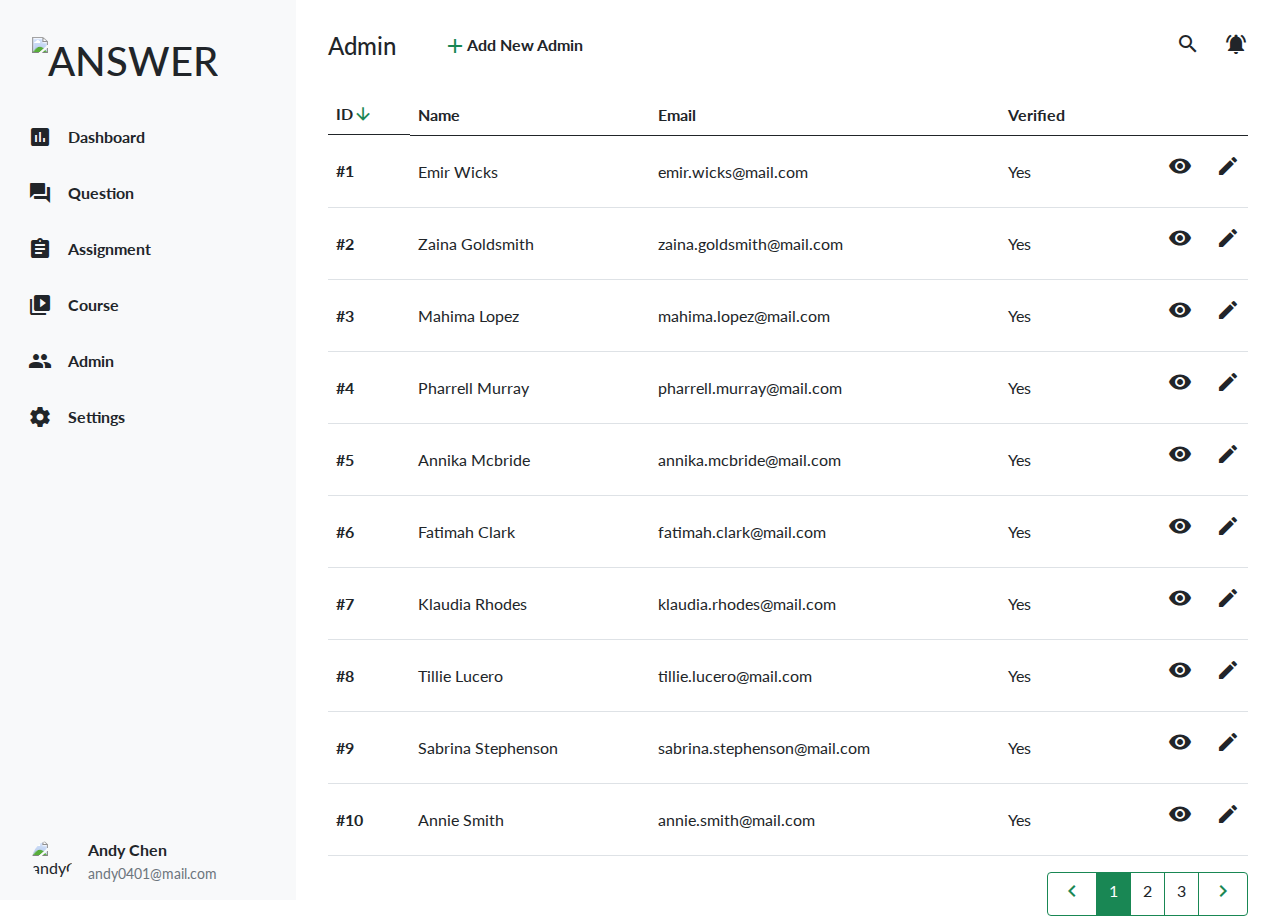
==== admin.html @ 1f4793b7 "Update 2021-08-16T09:33:43.048Z" ====
<!DOCTYPE html>
<html lang="en">

  <head>
    <meta charset="UTF-8">
    <meta name="viewport" content="width=device-width, initial-scale=1.0">
    <meta http-equiv="X-UA-Compatible" content="ie=edge">
    <title>admin</title>
    <link rel="stylesheet" href="https://cdnjs.cloudflare.com/ajax/libs/font-awesome/5.13.0/css/all.min.css" />
    <!-- 字體 -->
    <link rel="preconnect" href="https://fonts.googleapis.com">
    <link rel="preconnect" href="https://fonts.gstatic.com" crossorigin>
    <link href="https://fonts.googleapis.com/css2?family=Lato:ital,wght@0,300;0,400;0,700;0,900;1,300;1,400;1,700;1,900&family=Roboto+Mono:ital,wght@0,300;0,400;0,500;0,600;0,700;1,300;1,400;1,500;1,600;1,700&display=swap" rel="stylesheet">
    <!-- icon 字體 -->
    <link href="https://fonts.googleapis.com/css2?family=Material+Icons" rel="stylesheet">
    <link href="https://fonts.googleapis.com/css2?family=Material+Icons+Outlined" rel="stylesheet">
    <link rel="stylesheet" href="./assets/style/all.css">
  </head>

  <body>
    <div class="nav-l pt-32 d-flex flex-column justify-content-between">
      <div class="top">
        <div class="h1 mb-32 ml-32">
          <img src="https://raw.githubusercontent.com/hexschool/webLayoutTraining1st/2b326fe971cd296bd54667a9b4a63c4b0f19fab3/week5/logo-ANSWER.svg" alt="ANSWER">
        </div>
        <ul class="nav flex-column">
          <li class="nav-item mb-3 ">
            <a class="nav-link border-l primary d-flex align-items-center pl-28 fw-bold" href="#"><span class="material-icons me-3">insert_chart</span>Dashboard</a>
          </li>
          <li class="nav-item mb-3">
            <a class="nav-link border-l primary d-flex align-items-center pl-28 fw-bold" href="#"><span class="material-icons me-3">question_answer</span>Question</a>
          </li>
          <li class="nav-item mb-3">
            <a class="nav-link border-l primary d-flex align-items-center pl-28 fw-bold" href="#"><span class="material-icons me-3">assignment</span>Assignment</a>
          </li>
          <li class="nav-item mb-3">
            <a class="nav-link border-l primary d-flex align-items-center pl-28 fw-bold" href="#"><span class="material-icons me-3">video_library</span>Course</a>
          </li>
          <li class="nav-item mb-3">
            <a class="nav-link border-l primary active d-flex align-items-center pl-28 fw-bold" aria-current="page" href="admin.html"><span class="material-icons me-3">people</span>Admin</a>
          </li>
          <li class="nav-item mb-3">
            <a class="nav-link border-l primary d-flex align-items-center pl-28 fw-bold" href="#"><span class="material-icons me-3">settings</span>Settings</a>
          </li>
        </ul>
      </div>
      <div class="down d-flex ml-32">
        <img class="rounded-circle me-3" src="https://github.com/hexschool/webLayoutTraining1st/blob/master/week5/andychen.jpeg?raw=true" alt="andyChen">
        <a class="infomation" href="#">
          <div class="h2 mb-1 fw-bold">Andy Chen</div>
          <p>andy0401@mail.com</p>
        </a>
      </div>

    </div>

    
<div class="main">
    <div class="container">
        <div class="topList d-flex justify-content-between">
            <div class="admin d-flex fw-bold">
                <div class="h1 mb-0 ">
                    Admin
                </div>
                <div class="add ml-47">
                    <a class=" d-flex align-items-center" href="#">
                        <i>
                            <span class="material-icons align-middle">
                                add
                            </span>
                        </i>
                        <p class="mb-0">
                            Add New Admin
                        </p>
                    </a>
                </div>
            </div>
            <div class="search d-flex align-items-center">
                <a href="#">
                    <i><span class="material-icons me-4">search</span></i>
                </a>
                <a href="#">
                    <i><span class="material-icons">notifications_active</span></i>
                </a>
            </div>
        </div>
        <table class="table table-hover">
            <thead>
              <tr>
                <th class="d-flex align-items-center" scope="col">ID<span class="material-icons">
                    arrow_downward
                    </span></th>
                <th scope="col">Name</th>
                <th scope="col">Email</th>
                <th scope="col">Verified</th>
                <th></th>
              </tr>
            </thead>
            <tbody>
              <tr>
                <th scope="row">#1</th>
                <td>Emir Wicks</td>
                <td>emir.wicks@mail.com</td>
                <td>Yes</td>
                <td class="d-flex justify-content-end">
                    <a href="#">
                        <span class="material-icons me-4">
                            visibility
                        </span>
                    </a>
                    <a href="#">
                        <span class="material-icons">
                            edit
                        </span>
                    </a>
                </td>
              </tr>
              <tr>
                <th scope="row">#2</th>
                <td>Zaina Goldsmith</td>
                <td>zaina.goldsmith@mail.com</td>
                <td>Yes</td>
                <td class="d-flex justify-content-end">
                    <a href="#">
                        <span class="material-icons me-4">
                            visibility
                        </span>
                    </a>
                    <a href="#">
                        <span class="material-icons">
                            edit
                        </span>
                    </a>
                </td>
              </tr>
              <tr>
                <th scope="row">#3</th>
                <td>Mahima Lopez</td>
                <td>mahima.lopez@mail.com</td>
                <td>Yes</td>
                <td class="d-flex justify-content-end">
                    <a href="#">
                        <span class="material-icons me-4">
                            visibility
                        </span>
                    </a>
                    <a href="#">
                        <span class="material-icons">
                            edit
                        </span>
                    </a>
                </td>
              </tr>
              <tr>
                <th scope="row">#4</th>
                <td>Pharrell Murray</td>
                <td>pharrell.murray@mail.com</td>
                <td>Yes</td>
                <td class="d-flex justify-content-end">
                    <a href="#">
                        <span class="material-icons me-4">
                            visibility
                        </span>
                    </a>
                    <a href="#">
                        <span class="material-icons">
                            edit
                        </span>
                    </a>
                </td>
              </tr>
              <tr>
                <th scope="row">#5</th>
                <td>Annika Mcbride</td>
                <td>annika.mcbride@mail.com</td>
                <td>Yes</td>
                <td class="d-flex justify-content-end">
                    <a href="#">
                        <span class="material-icons me-4">
                            visibility
                        </span>
                    </a>
                    <a href="#">
                        <span class="material-icons">
                            edit
                        </span>
                    </a>
                </td>
              </tr>
              <tr>
                <th scope="row">#6</th>
                <td>Fatimah Clark</td>
                <td>fatimah.clark@mail.com</td>
                <td>Yes</td>
                <td class="d-flex justify-content-end">
                    <a href="#">
                        <span class="material-icons me-4">
                            visibility
                        </span>
                    </a>
                    <a href="#">
                        <span class="material-icons">
                            edit
                        </span>
                    </a>
                </td>
              </tr>
              <tr>
                <th scope="row">#7</th>
                <td>Klaudia Rhodes</td>
                <td>klaudia.rhodes@mail.com</td>
                <td>Yes</td>
                <td class="d-flex justify-content-end">
                    <a href="#">
                        <span class="material-icons me-4">
                            visibility
                        </span>
                    </a>
                    <a href="#">
                        <span class="material-icons">
                            edit
                        </span>
                    </a>
                </td>
              </tr>
              <tr>
                <th scope="row">#8</th>
                <td>Tillie Lucero</td>
                <td>tillie.lucero@mail.com</td>
                <td>Yes</td>
                <td class="d-flex justify-content-end">
                    <a href="#">
                        <span class="material-icons me-4">
                            visibility
                        </span>
                    </a>
                    <a href="#">
                        <span class="material-icons">
                            edit
                        </span>
                    </a>
                </td>
              </tr>
              <tr>
                <th scope="row">#9</th>
                <td>Sabrina Stephenson</td>
                <td>sabrina.stephenson@mail.com</td>
                <td>Yes</td>
                <td class="d-flex justify-content-end">
                    <a href="#">
                        <span class="material-icons me-4">
                            visibility
                        </span>
                    </a>
                    <a href="#">
                        <span class="material-icons">
                            edit
                        </span>
                    </a>
                </td>
              </tr>
              <tr>
                <th scope="row">#10</th>
                <td>Annie Smith</td>
                <td>annie.smith@mail.com</td>
                <td>Yes</td>
                <td class="d-flex justify-content-end">
                    <a href="#">
                        <span class="material-icons me-4">
                            visibility
                        </span>
                    </a>
                    <a href="#">
                        <span class="material-icons">
                            edit
                        </span>
                    </a>
                </td>
              </tr>

            </tbody>
        </table>
        <div class="page d-flex justify-content-end">
            <div class="btn-group" role="group" aria-label="Basic radio toggle button group">
                <input type="radio" class="btn-check" name="btnradio" id="chevron_left" autocomplete="off">
                <label class="btn btn-outline-success" for="chevron_left"><span class="material-icons-outlined">chevron_left</span></label>
    
                <input type="radio" class="btn-check" name="btnradio" id="btnradio1" autocomplete="off" checked>
                <label class="btn btn-outline-success" for="btnradio1">1</label>
              
                <input type="radio" class="btn-check" name="btnradio" id="btnradio2" autocomplete="off">
                <label class="btn btn-outline-success" for="btnradio2">2</label>
              
                <input type="radio" class="btn-check" name="btnradio" id="btnradio3" autocomplete="off">
                <label class="btn btn-outline-success" for="btnradio3">3</label>
    
                <input type="radio" class="btn-check" name="btnradio" id="chevron_right" autocomplete="off">
                <label class="btn btn-outline-success" for="chevron_right"><span class="material-icons-outlined">chevron_right</span></label>
                
            </div>
        </div>
        
    </div>
    
</div>


    <script src="./assets/js/vendors.js"></script>
    <script src="./assets/js/all.js"></script>
  </body>

</html>
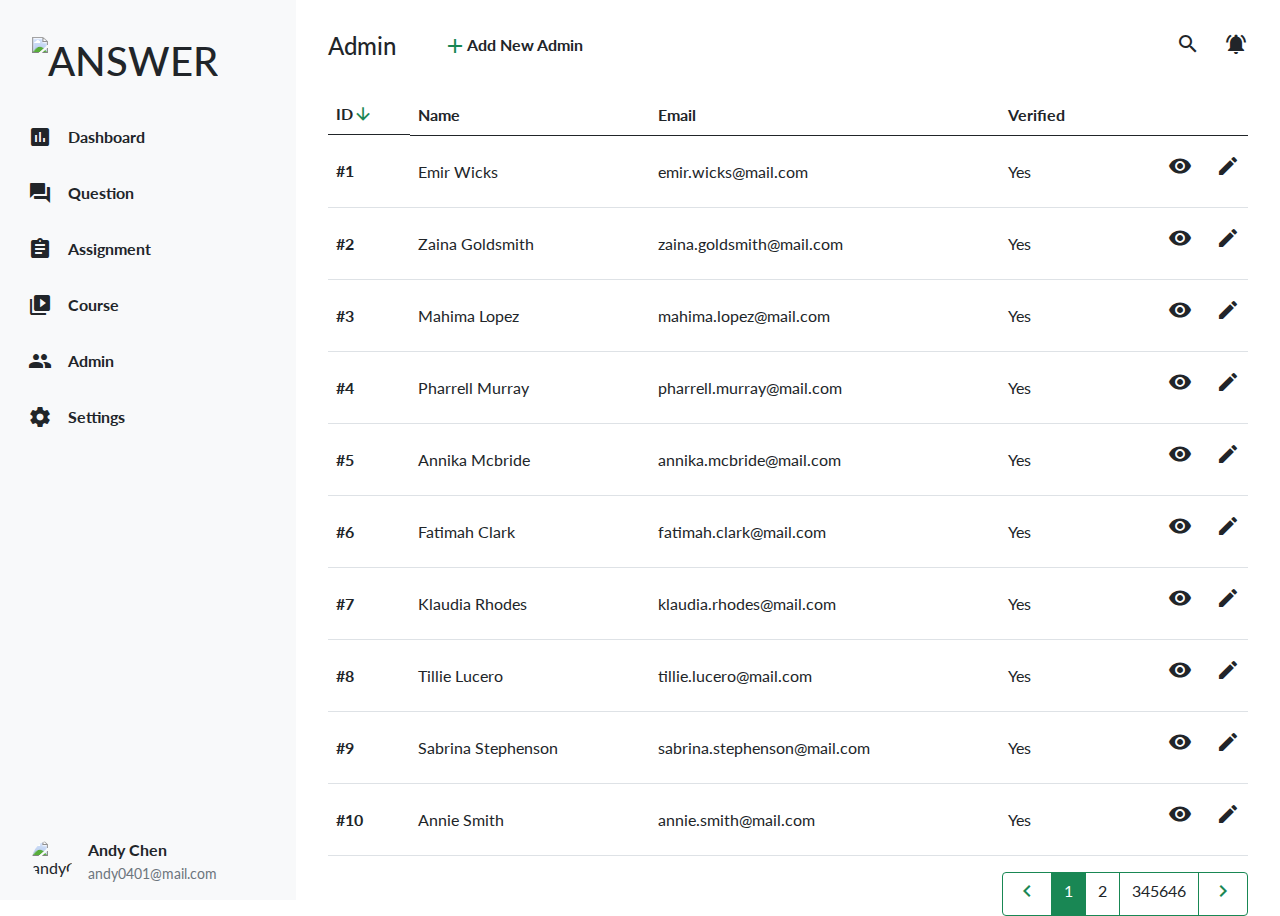
==== commit 11f60fe8: "Update 2021-08-16T11:52:39.719Z" ====
--- a/admin.html
+++ b/admin.html
@@ -292,7 +292,7 @@
                 <label class="btn btn-outline-success" for="btnradio2">2</label>
               
                 <input type="radio" class="btn-check" name="btnradio" id="btnradio3" autocomplete="off">
-                <label class="btn btn-outline-success" for="btnradio3">3</label>
+                <label class="btn btn-outline-success" for="btnradio3">345646</label>
     
                 <input type="radio" class="btn-check" name="btnradio" id="chevron_right" autocomplete="off">
                 <label class="btn btn-outline-success" for="chevron_right"><span class="material-icons-outlined">chevron_right</span></label>
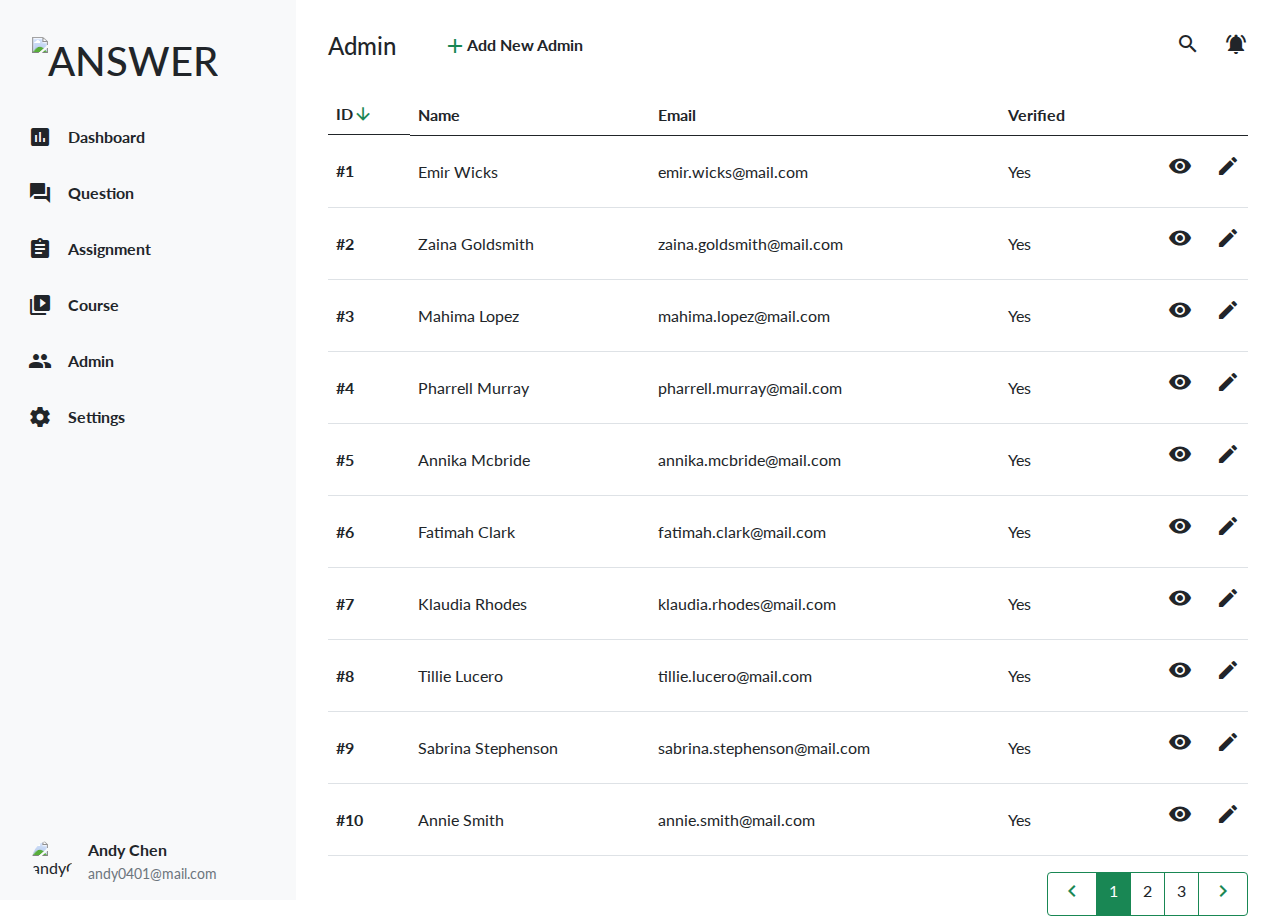
==== commit 99b8e2f0: "Update 2021-08-16T11:59:04.366Z" ====
--- a/admin.html
+++ b/admin.html
@@ -292,7 +292,7 @@
                 <label class="btn btn-outline-success" for="btnradio2">2</label>
               
                 <input type="radio" class="btn-check" name="btnradio" id="btnradio3" autocomplete="off">
-                <label class="btn btn-outline-success" for="btnradio3">345646</label>
+                <label class="btn btn-outline-success" for="btnradio3">3</label>
     
                 <input type="radio" class="btn-check" name="btnradio" id="chevron_right" autocomplete="off">
                 <label class="btn btn-outline-success" for="chevron_right"><span class="material-icons-outlined">chevron_right</span></label>
